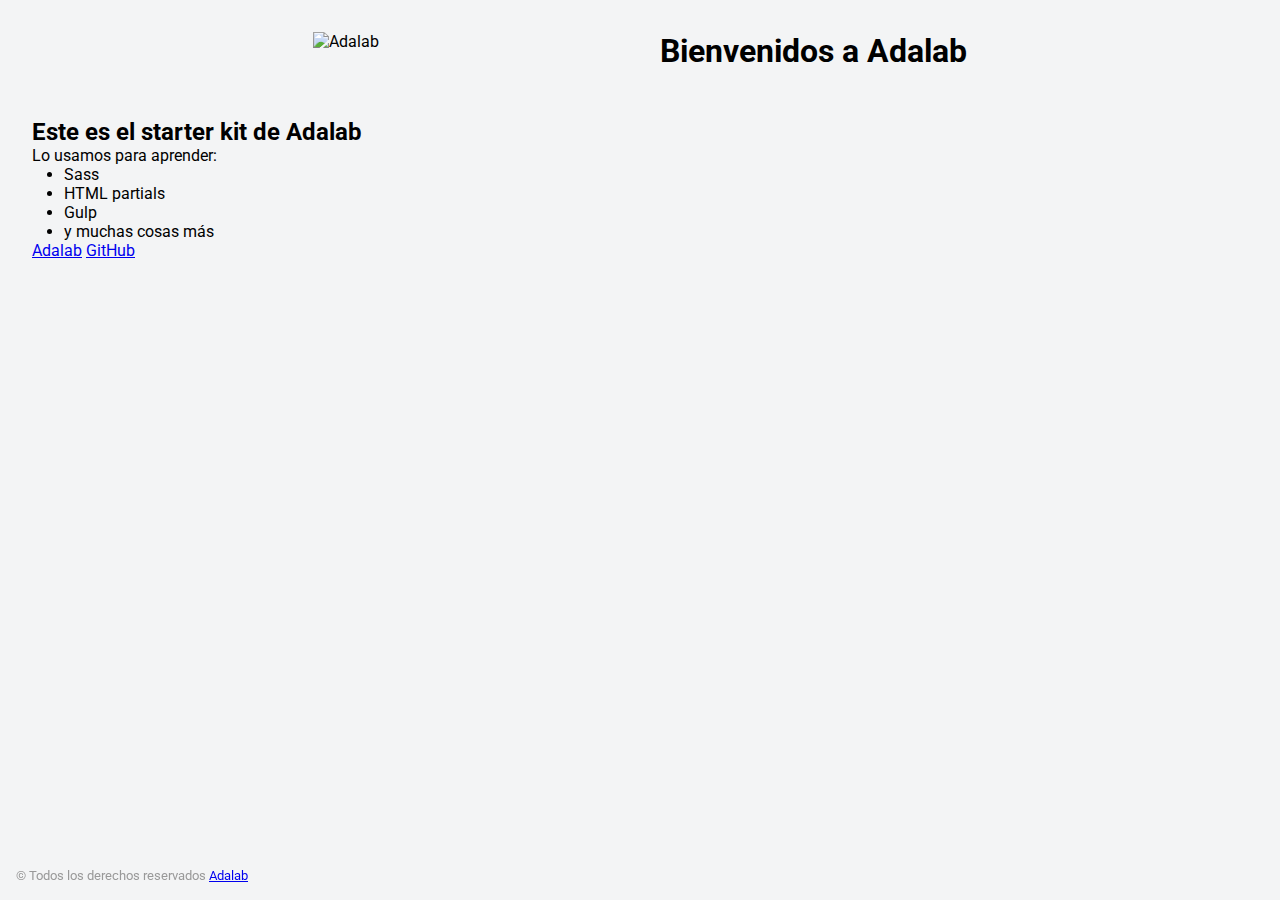
==== docs/index.html @ a4b91058 "Initial commit" ====
<!DOCTYPE html>
<html lang="es">
  <head>
    <meta charset="UTF-8" />
    <meta name="viewport" content="width=device-width, initial-scale=1" />
    <title>Adalab Web Starter Kit</title>
    <link href="https://fonts.googleapis.com/css?family=Roboto&display=swap" rel="stylesheet" />
    <link rel="stylesheet" href="./assets/css/main.css" />
    <link rel="icon" href="./assets/images/favicon.png" />
  </head>

  <body>
    <div class="page">
      <header class="page__header">
        <img src="./assets/images/logo-adalab.png" alt="Adalab">
        <h1>Bienvenidos a Adalab</h1>
      </header>

      <main class="page__main">
        <h2>Este es el starter kit de Adalab</h2>
        <p>Lo usamos para aprender:</p>
        <ul class="main__list">
          <li>Sass</li>
          <li>HTML partials</li>
          <li>Gulp</li>
          <li>y muchas cosas más</li>
        </ul>
      </main>

      <a class="link__adalab" href="https://adalab.es" target="_blank">Adalab</a>

      <a class="link__github" href="https://github.com" target="_blank">GitHub</a>

      <footer class="page__footer">
        <small>
          &copy; Todos los derechos reservados
          <a class="link__adalab" href="https://adalab.es" target="_blank">Adalab</a>

        </small>
      </footer>

    </div>
    <script src="./assets/js/main.js"></script>
  </body>
</html>
---- docs/assets/css/main.css ----
*{box-sizing:border-box;margin:0;padding:0}.link__adalab:hover{background-color:#099d8d;color:#fff}.link__github:hover{background-color:#CCC;color:#000}body{padding:2rem;height:100vh;background:url("../images/logo-adalab.png") center center no-repeat #f3f4f5;font-family:"Roboto",sans-serif}.page__header{display:flex;justify-content:space-evenly;margin-bottom:3rem}.page__footer{position:fixed;left:0;bottom:0;width:100vw;padding:1rem;color:#999}.main__list{padding-left:2rem}
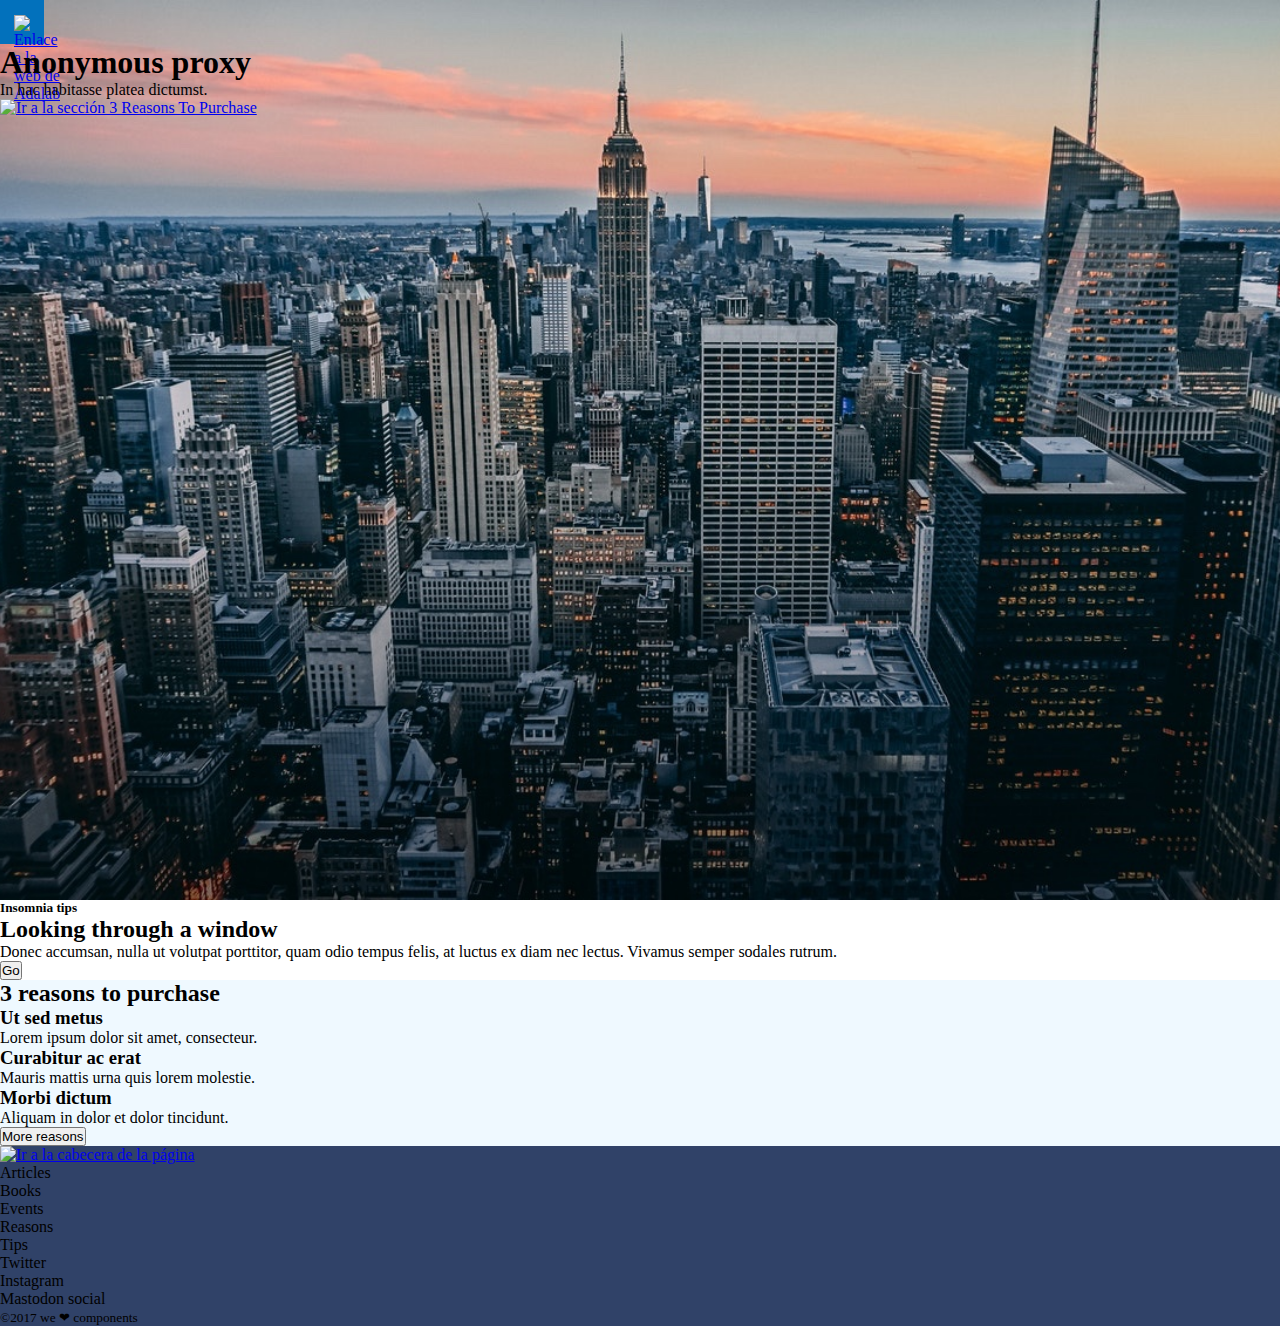
==== commit 57cfcbfe: "Add CSS partials and variables" ====
--- a/docs/index.html
+++ b/docs/index.html
@@ -3,43 +3,82 @@
   <head>
     <meta charset="UTF-8" />
     <meta name="viewport" content="width=device-width, initial-scale=1" />
-    <title>Adalab Web Starter Kit</title>
-    <link href="https://fonts.googleapis.com/css?family=Roboto&display=swap" rel="stylesheet" />
+    <title>Módulo 1 Evaluación final</title>
+    <link href="https://fonts.googleapis.com/css2?family=Roboto+Slab:wght@700&family=Roboto:wght@400;500&display=swap" rel="stylesheet">
     <link rel="stylesheet" href="./assets/css/main.css" />
-    <link rel="icon" href="./assets/images/favicon.png" />
   </head>
 
   <body>
-    <div class="page">
-      <header class="page__header">
-        <img src="./assets/images/logo-adalab.png" alt="Adalab">
-        <h1>Bienvenidos a Adalab</h1>
-      </header>
+    <header class="header">
+      <nav class="menu">
+        <a href="https://adalab.es/" title="Ir a la web de Adalab" target="_blank"
+          ><img src="./assets/images/ico-menu.png" alt="Enlace a la web de Adalab"
+        /></a>
+      </nav>
 
-      <main class="page__main">
-        <h2>Este es el starter kit de Adalab</h2>
-        <p>Lo usamos para aprender:</p>
-        <ul class="main__list">
-          <li>Sass</li>
-          <li>HTML partials</li>
-          <li>Gulp</li>
-          <li>y muchas cosas más</li>
-        </ul>
-      </main>
+      <h1>Anonymous proxy</h1>
+      <p>In hac habitasse platea dictumst.</p>
 
-      <a class="link__adalab" href="https://adalab.es" target="_blank">Adalab</a>
+      <a href="#" title="Ir a la sección 3 Reasons To Purchase"
+        ><img
+          src="./assets/images/ico-scroll-down.png"
+          alt="Ir a la sección 3 Reasons To Purchase"
+      /></a>
+    </header>
 
-      <a class="link__github" href="https://github.com" target="_blank">GitHub</a>
+    <main>
+      <section class="section01">
+        <h5>Insomnia tips</h5>
+        <h2>Looking through a window</h2>
+        <p>
+          Donec accumsan, nulla ut volutpat porttitor, quam odio tempus felis, at
+          luctus ex diam nec lectus. Vivamus semper sodales rutrum.
+        </p>
+        <button>Go</button>
+      </section>
 
-      <footer class="page__footer">
-        <small>
-          &copy; Todos los derechos reservados
-          <a class="link__adalab" href="https://adalab.es" target="_blank">Adalab</a>
+      <section class="section02">
+        <h2>3 reasons to purchase</h2>
+        <div>
+          <h3>Ut sed metus</h3>
+          <p>Lorem ipsum dolor sit amet, consecteur.</p>
+          <h3>Curabitur ac erat</h3>
+          <p>Mauris mattis urna quis lorem molestie.</p>
+          <h3>Morbi dictum</h3>
+          <p>Aliquam in dolor et dolor tincidunt.</p>
+        </div>
+        <button>More reasons</button>
+      </section>
 
-        </small>
-      </footer>
+    </main>
 
-    </div>
-    <script src="./assets/js/main.js"></script>
+    <footer class="footer">
+      <a href="#" title="Ir a la cabecera de la página"
+        ><img
+          src="./assets/images/ico-arrow.png"
+          alt="Ir a la cabecera de la página"
+      /></a>
+      <div>
+        <nav>
+        <li><a href="https://adalab.es/"></a>Articles</li>
+        <li><a href="https://adalab.es/"></a>Books</li>
+        <li><a href="https://adalab.es/"></a>Events</li>
+        <li><a href="https://adalab.es/"></a>Reasons</li>
+        <li><a href="https://adalab.es/"></a>Tips</li>
+      </ul>
+    </nav>
+    <nav>
+    <ul>
+      <ul>
+        <li><a href="https://adalab.es/"></a>Twitter</li>
+        <li><a href="https://adalab.es/"></a>Instagram</li>
+        <li><a href="https://adalab.es/"></a>Mastodon social</li>
+      </ul>
+    </nav>
+      <small> &copy;2017 we &#10084; components</small>
+    </footer>
+
+    
+  </div>
   </body>
 </html>
--- a/docs/assets/css/main.css
+++ b/docs/assets/css/main.css
@@ -1 +1 @@
-*{box-sizing:border-box;margin:0;padding:0}.link__adalab:hover{background-color:#099d8d;color:#fff}.link__github:hover{background-color:#CCC;color:#000}body{padding:2rem;height:100vh;background:url("../images/logo-adalab.png") center center no-repeat #f3f4f5;font-family:"Roboto",sans-serif}.page__header{display:flex;justify-content:space-evenly;margin-bottom:3rem}.page__footer{position:fixed;left:0;bottom:0;width:100vw;padding:1rem;color:#999}.main__list{padding-left:2rem}
+*{box-sizing:border-box;margin:0;padding:0}.header{background-image:url("../images/cover.jpg");background-position:center;background-repeat:no-repeat;background-size:cover;width:100%;height:100vh}.menu{width:44px;height:44px;background-color:#0271bc;padding:15px 14px}.section01{background-color:#fff}.section02{background-color:#eff9ff}.footer{background-color:#304268}
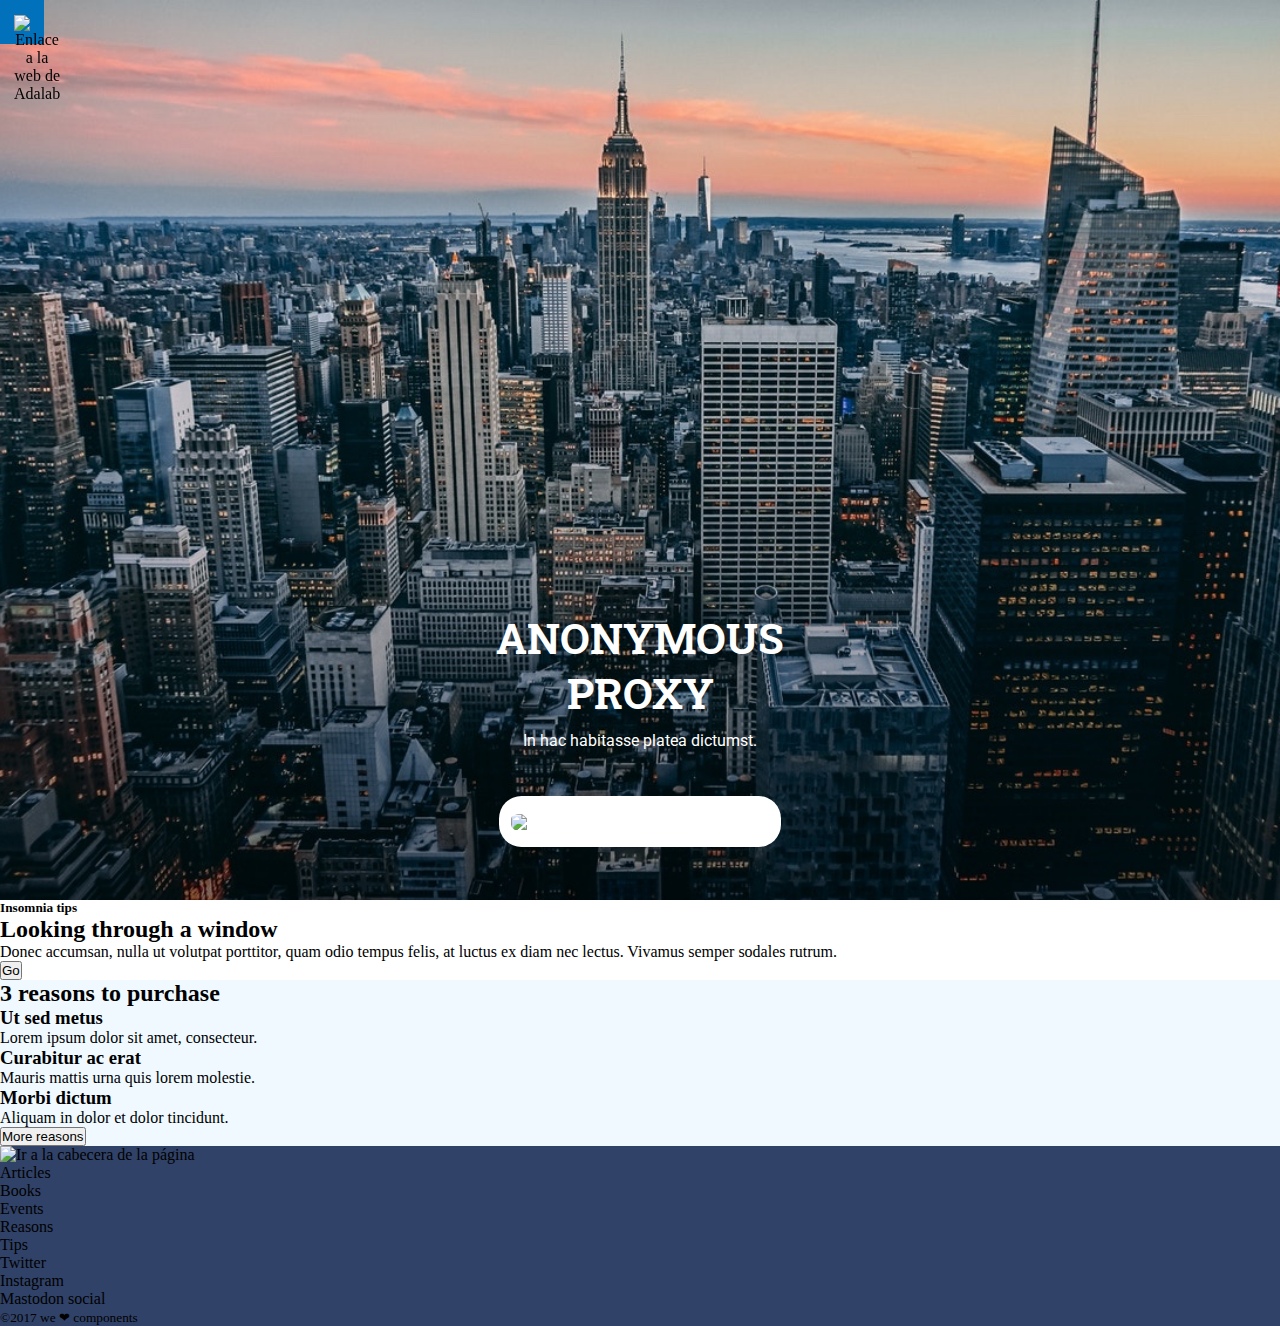
==== commit f9e47f18: "Add header" ====
--- a/docs/index.html
+++ b/docs/index.html
@@ -9,21 +9,21 @@
   </head>
 
   <body>
-    <header class="header">
-      <nav class="menu">
+    <header class="header" id="header">
+      <nav class="header__menu">
         <a href="https://adalab.es/" title="Ir a la web de Adalab" target="_blank"
           ><img src="./assets/images/ico-menu.png" alt="Enlace a la web de Adalab"
         /></a>
       </nav>
-
-      <h1>Anonymous proxy</h1>
-      <p>In hac habitasse platea dictumst.</p>
-
-      <a href="#" title="Ir a la sección 3 Reasons To Purchase"
-        ><img
-          src="./assets/images/ico-scroll-down.png"
-          alt="Ir a la sección 3 Reasons To Purchase"
-      /></a>
+      <div class="header__hero">
+        <h1 class="h1">Anonymous proxy</h1>
+        <p class="slogan">In hac habitasse platea dictumst.</p>
+        <a href="#section02" title="Ir a la sección 3 Reasons To Purchase"
+          ><img
+            src="./assets/images/ico-scroll-down.png"
+            alt="Ir a la sección 3 Reasons To Purchase"
+        /></a>
+      </div>
     </header>
 
     <main>
@@ -37,7 +37,7 @@
         <button>Go</button>
       </section>
 
-      <section class="section02">
+      <section class="section02" id="section02">
         <h2>3 reasons to purchase</h2>
         <div>
           <h3>Ut sed metus</h3>
@@ -53,7 +53,7 @@
     </main>
 
     <footer class="footer">
-      <a href="#" title="Ir a la cabecera de la página"
+      <a href="#header" title="Ir a la cabecera de la página"
         ><img
           src="./assets/images/ico-arrow.png"
           alt="Ir a la cabecera de la página"
--- a/docs/assets/css/main.css
+++ b/docs/assets/css/main.css
@@ -1 +1 @@
-*{box-sizing:border-box;margin:0;padding:0}.header{background-image:url("../images/cover.jpg");background-position:center;background-repeat:no-repeat;background-size:cover;width:100%;height:100vh}.menu{width:44px;height:44px;background-color:#0271bc;padding:15px 14px}.section01{background-color:#fff}.section02{background-color:#eff9ff}.footer{background-color:#304268}
+*{box-sizing:border-box;margin:0;padding:0}a{color:inherit;text-decoration:none}.header__hero{color:#fff}.header__hero .h1{font-family:"Roboto Slab",serif;font-size:bold;font-size:42px;text-transform:uppercase}.header__hero .slogan{font-family:"Roboto",sans-serif;font-size:16px;line-height:21px}.header{width:100%;height:100vh;background-image:url("../images/cover.jpg");background-position:top;background-repeat:no-repeat;background-size:cover;text-align:center;display:flex;justify-content:center}.header__menu{width:44px;height:44px;background-color:#0271bc;padding:15px 14px;position:fixed;left:0px}.header__hero{width:290px;display:flex;flex-direction:column;justify-content:flex-end}.header__hero .slogan{margin:10px 0 45px 0}.header__hero img{background-color:white;width:45px;height:45px;padding:18px 13px 15.3px 12px;border-radius:22.5px;margin-bottom:53px}.section01{background-color:#fff}.section02{background-color:#eff9ff}.footer{background-color:#304268}
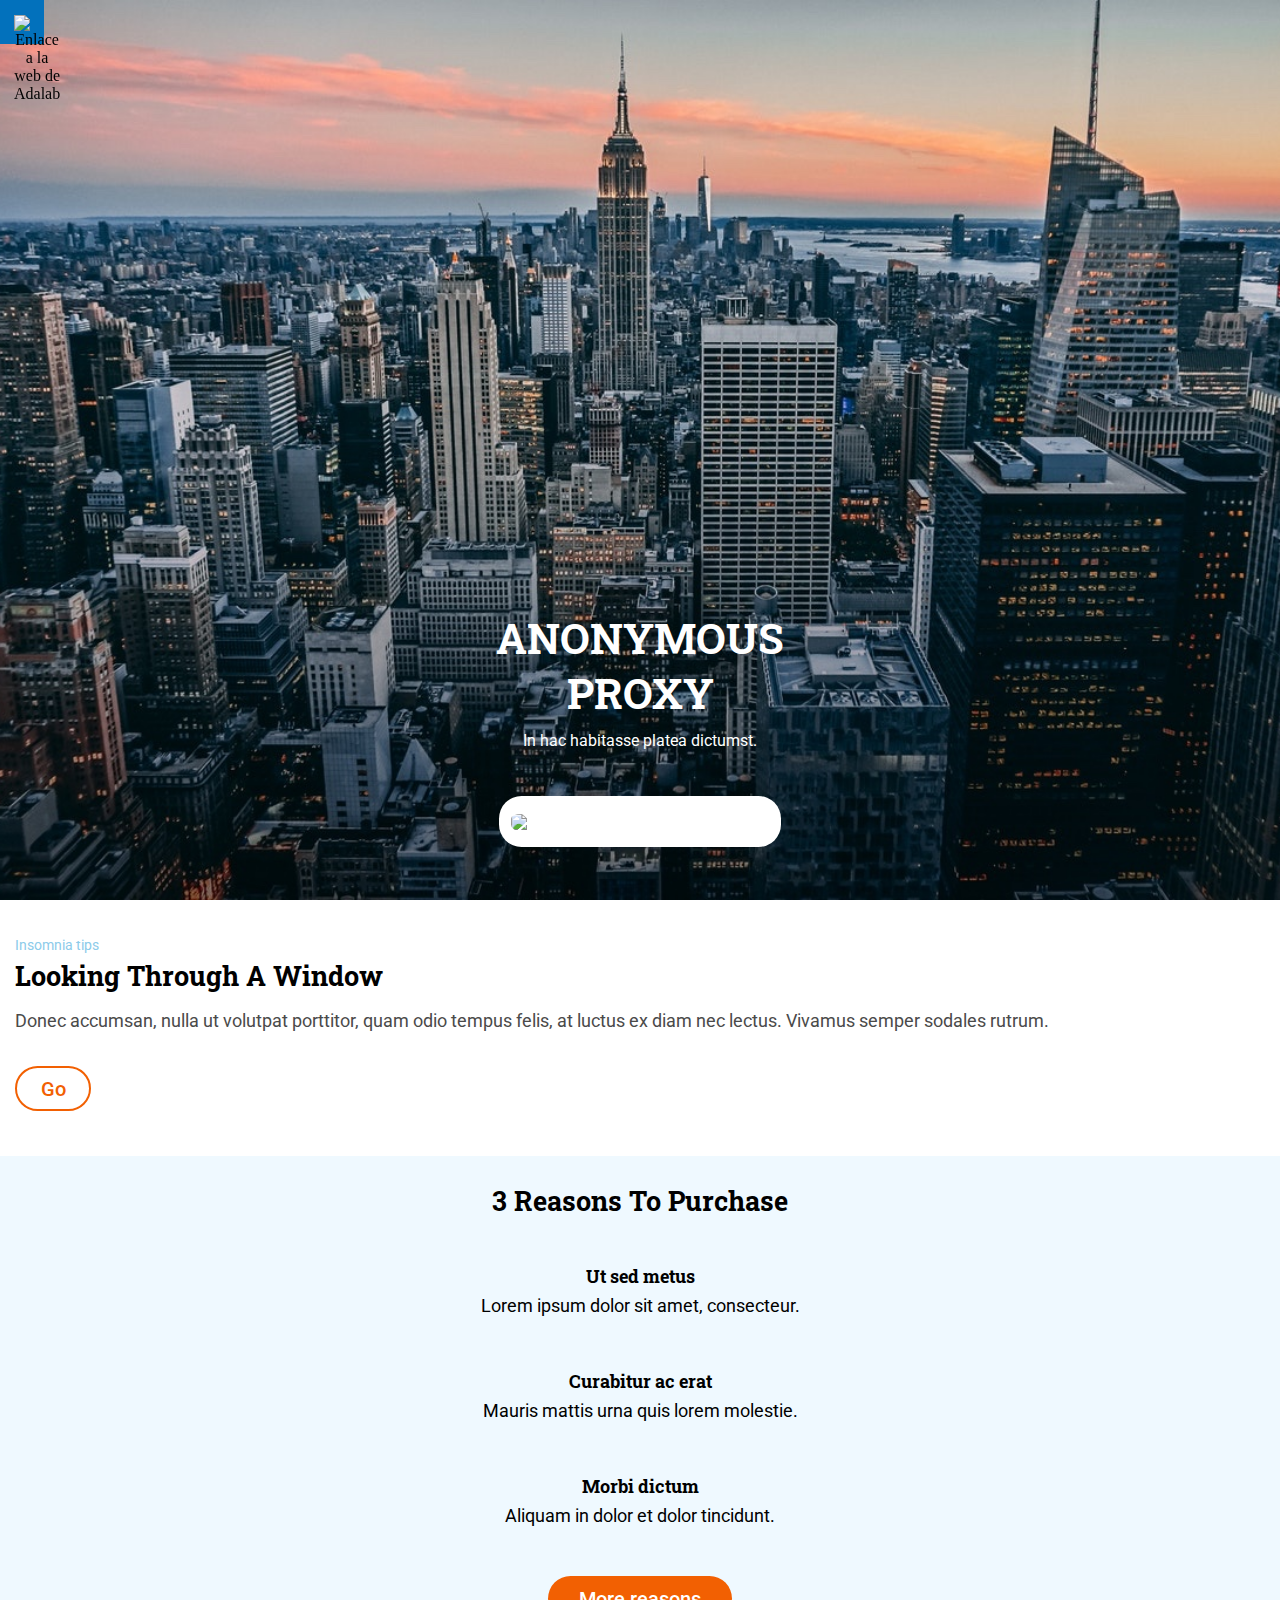
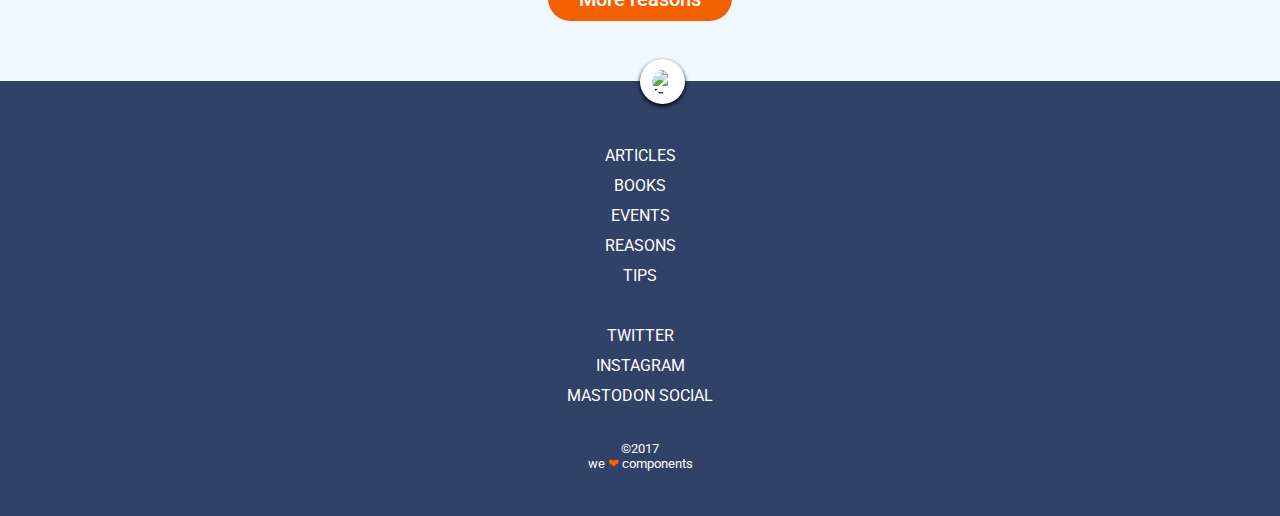
==== commit 261c0073: "Add section02" ====
--- a/docs/index.html
+++ b/docs/index.html
@@ -28,26 +28,32 @@
 
     <main>
       <section class="section01">
-        <h5>Insomnia tips</h5>
-        <h2>Looking through a window</h2>
+        <h4 class="small-title">Insomnia tips</h4>
+        <h2 class="section-title">Looking through a window</h2>
         <p>
           Donec accumsan, nulla ut volutpat porttitor, quam odio tempus felis, at
           luctus ex diam nec lectus. Vivamus semper sodales rutrum.
         </p>
-        <button>Go</button>
+        <button class="section01__button">Go</button>
       </section>
 
       <section class="section02" id="section02">
-        <h2>3 reasons to purchase</h2>
-        <div>
-          <h3>Ut sed metus</h3>
-          <p>Lorem ipsum dolor sit amet, consecteur.</p>
-          <h3>Curabitur ac erat</h3>
-          <p>Mauris mattis urna quis lorem molestie.</p>
-          <h3>Morbi dictum</h3>
-          <p>Aliquam in dolor et dolor tincidunt.</p>
+        <h2 class="section-title">3 reasons to purchase</h2>
+        <div class="article-container">
+          <article class="article">
+            <h3 class="article-title">Ut sed metus</h3>
+            <p>Lorem ipsum dolor sit amet, consecteur.</p>
+          </article>
+          <article class="article">
+            <h3 class="article-title">Curabitur ac erat</h3>
+            <p>Mauris mattis urna quis lorem molestie.</p>
+          </article>
+          <article class="article">
+            <h3 class="article-title">Morbi dictum</h3>
+            <p>Aliquam in dolor et dolor tincidunt.</p>
+          </article>
         </div>
-        <button>More reasons</button>
+        <button class="section02__button">More reasons</button>
       </section>
 
     </main>
@@ -58,24 +64,42 @@
           src="./assets/images/ico-arrow.png"
           alt="Ir a la cabecera de la página"
       /></a>
-      <div>
+      <div class="footer__elements">
         <nav>
-        <li><a href="https://adalab.es/"></a>Articles</li>
-        <li><a href="https://adalab.es/"></a>Books</li>
-        <li><a href="https://adalab.es/"></a>Events</li>
-        <li><a href="https://adalab.es/"></a>Reasons</li>
-        <li><a href="https://adalab.es/"></a>Tips</li>
-      </ul>
-    </nav>
-    <nav>
-    <ul>
-      <ul>
-        <li><a href="https://adalab.es/"></a>Twitter</li>
-        <li><a href="https://adalab.es/"></a>Instagram</li>
-        <li><a href="https://adalab.es/"></a>Mastodon social</li>
-      </ul>
-    </nav>
-      <small> &copy;2017 we &#10084; components</small>
+          <ul class="list-sections">
+            <li>
+              <a href="https://adalab.es/" title="Ir a Articles">Articles</a>
+            </li>
+            <li><a href="https://adalab.es/" title="Ir a Books">Books</a></li>
+            <li><a href="https://adalab.es/" title="Ir a Events">Events</a></li>
+            <li><a href="https://adalab.es/" title="Ir a Reasons">Reasons</a></li>
+            <li><a href="https://adalab.es/" title="Ir a Tips">Tips</a></li>
+          </ul>
+        </nav>
+        <nav>
+          <ul class="list-socialmedia">
+            <li>
+              <a href="https://adalab.es/" title="Ir a Twitter" target="_blank"
+                >Twitter</a
+              >
+            </li>
+            <li>
+              <a href="https://adalab.es/" title="Ir a Instagram" target="_blank"
+                >Instagram</a
+              >
+            </li>
+            <li>
+              <a href="https://adalab.es/" title="Ir a Mastodon" target="_blank"
+                >Mastodon social</a
+              >
+            </li>
+          </ul>
+        </nav>
+        <small class="copy">
+          &copy;2017 <br />
+          we <span class="heart-icon">&#10084;</span> components
+        </small>
+      </div>
     </footer>
 
     
--- a/docs/assets/css/main.css
+++ b/docs/assets/css/main.css
@@ -1 +1 @@
-*{box-sizing:border-box;margin:0;padding:0}a{color:inherit;text-decoration:none}.header__hero{color:#fff}.header__hero .h1{font-family:"Roboto Slab",serif;font-size:bold;font-size:42px;text-transform:uppercase}.header__hero .slogan{font-family:"Roboto",sans-serif;font-size:16px;line-height:21px}.header{width:100%;height:100vh;background-image:url("../images/cover.jpg");background-position:top;background-repeat:no-repeat;background-size:cover;text-align:center;display:flex;justify-content:center}.header__menu{width:44px;height:44px;background-color:#0271bc;padding:15px 14px;position:fixed;left:0px}.header__hero{width:290px;display:flex;flex-direction:column;justify-content:flex-end}.header__hero .slogan{margin:10px 0 45px 0}.header__hero img{background-color:white;width:45px;height:45px;padding:18px 13px 15.3px 12px;border-radius:22.5px;margin-bottom:53px}.section01{background-color:#fff}.section02{background-color:#eff9ff}.footer{background-color:#304268}
+*{box-sizing:border-box;margin:0;padding:0}a{color:inherit;text-decoration:none}.header__hero{color:#fff}.header__hero .h1{font-family:"Roboto Slab",serif;font-size:bold;font-size:42px;text-transform:uppercase}.header__hero .slogan{font-family:"Roboto",sans-serif;font-size:16px;line-height:21px}.section-title{color:#000;font-family:"Roboto Slab",serif;font-weight:bold;line-height:30px;text-transform:capitalize}.article-title{font-family:"Roboto Slab",serif;font-size:18px;line-height:30px}.small-title{color:#8ccbea;font-size:14px;font-weight:normal}.section01,.section02{font-family:"Roboto",sans-serif;font-size:18px;line-height:30px}.section01{color:#4a4a4a}.section01__button,.section02__button{font-family:"Roboto",sans-serif;font-weight:500;font-size:20px}.section01__button{color:#f26002}.section02__button{color:#fff}.footer__elements{color:#fff;font-family:"Roboto",sans-serif;text-align:center}.list-sections,.list-socialmedia{text-transform:uppercase;font-size:16px;line-height:30px}.header{width:100%;height:100vh;background-image:url("../images/cover.jpg");background-position:top;background-repeat:no-repeat;background-size:cover;text-align:center;padding:0 15px 0 15px;display:flex;justify-content:center}.header__menu{width:44px;height:44px;background-color:#0271bc;padding:15px 14px;position:fixed;left:0px}.header__hero{width:290px;display:flex;flex-direction:column;justify-content:flex-end}.header__hero .slogan{margin:10px 0 45px 0}.header__hero img{background-color:white;width:45px;height:45px;padding:18px 13px 15.3px 12px;border-radius:22.5px;margin-bottom:53px}.section01{background-color:#fff;width:100%;padding:30px 15px 45px 15px}.section01 .section-title{margin:1px 0 15px 0}.section01__button{width:76px;height:45px;background-color:#fff;border:#f26002 solid 2px;border-radius:22.5px;margin-top:30px}.section02{background-color:#eff9ff;width:100%;padding:30px 0px 60px 0px;text-align:center}.section02__button{width:184px;height:45px;background-color:#f26002;border:none;border-radius:22.5px;margin-top:45px}.article-container{display:grid;grid-template-columns:1fr}.article-container .article{margin:45px 70px 0px 70px}.footer{background-color:#304268;display:flex;flex-direction:column;align-items:center;position:relative;padding:45px 0 45px 0}.footer img{width:45px;height:45px;padding:11px 12px 10px 12.4px;background-color:#fff;border-radius:22.5px;box-shadow:0 2px 4px 0 black;position:absolute;top:-22.5px}.footer__elements{display:flex;flex-direction:column}.footer__elements .list-sections,.footer__elements .list-socialmedia{list-style:none;margin:15px 0 15px 0}.footer__elements .copy{margin-top:15px}.heart-icon{color:#f26002}
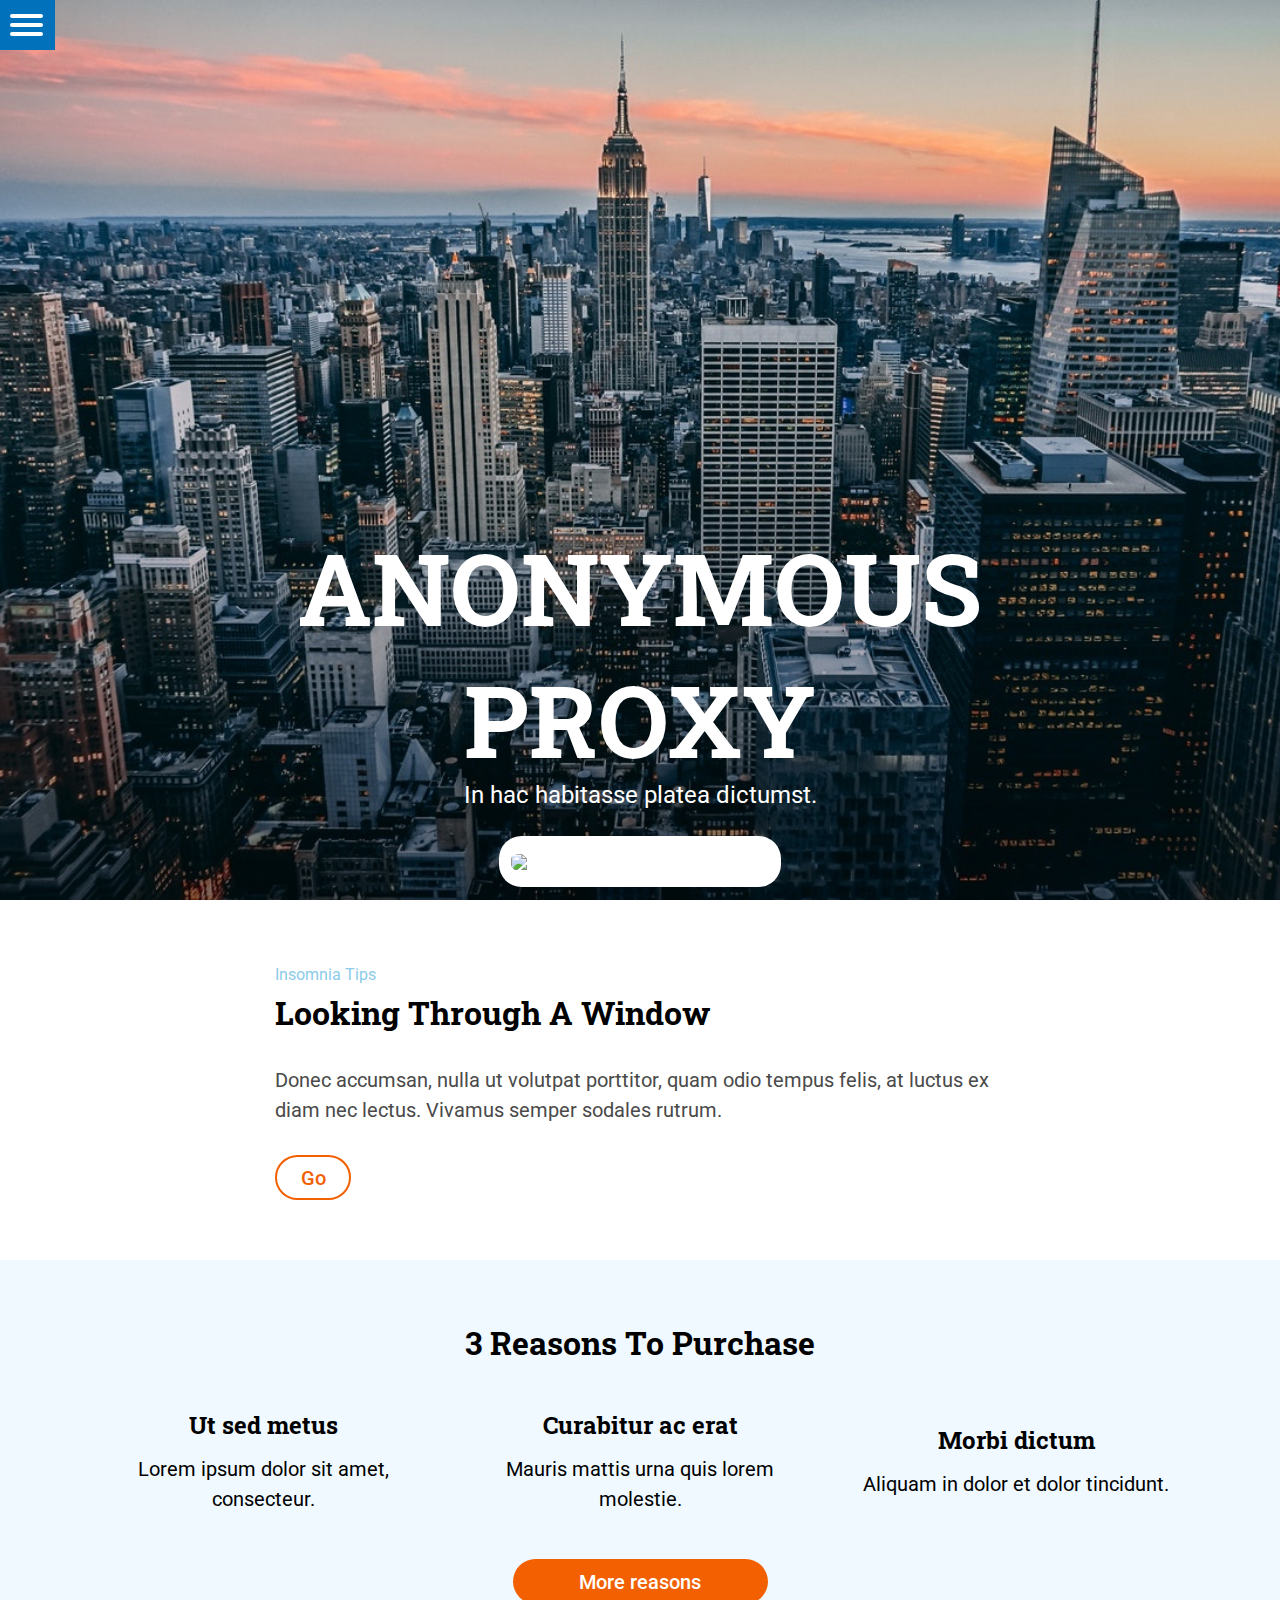
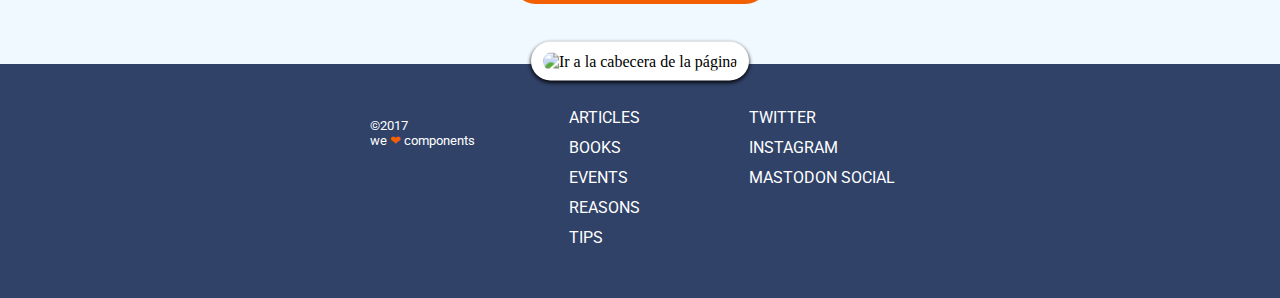
==== commit d0d735dd: "Run docs" ====
--- a/docs/index.html
+++ b/docs/index.html
@@ -6,30 +6,45 @@
     <title>Módulo 1 Evaluación final</title>
     <link href="https://fonts.googleapis.com/css2?family=Roboto+Slab:wght@700&family=Roboto:wght@400;500&display=swap" rel="stylesheet">
     <link rel="stylesheet" href="./assets/css/main.css" />
+    <link rel="icon" href="./assets/images/dinosaurio-favicon.png" type="image/x-icon"/>
   </head>
 
   <body>
     <header class="header" id="header">
-      <nav class="header__menu">
-        <a href="https://adalab.es/" title="Ir a la web de Adalab" target="_blank"
-          ><img src="./assets/images/ico-menu.png" alt="Enlace a la web de Adalab"
-        /></a>
+      <nav class="header__menu" role="navigation">
+        <div class="menu-toggle">
+          <input class="menu-toggle__input" type="checkbox" />
+          <span></span>
+          <span></span>
+          <span></span>
+          <ul class="menu">
+            <a href="#header"><li>Home</li></a>
+            <a href="#section01"><li>Insomnia Tips</li></a>
+            <a href="#section02"><li>Reasons to purchase</li></a>
+          </ul>
+        </div>
       </nav>
+
       <div class="header__hero">
-        <h1 class="h1">Anonymous proxy</h1>
-        <p class="slogan">In hac habitasse platea dictumst.</p>
-        <a href="#section02" title="Ir a la sección 3 Reasons To Purchase"
+        <h1 class="h1" tabindex="1">Anonymous proxy</h1>
+        <p class="slogan" tabindex="1">In hac habitasse platea dictumst.</p>
+        <a
+          href="#section02"
+          title="Ir a la sección 3 Reasons To Purchase"
+          tabindex="-1"
           ><img
             src="./assets/images/ico-scroll-down.png"
+            class="icon-scroll-down"
             alt="Ir a la sección 3 Reasons To Purchase"
+            tabindex="1"
         /></a>
       </div>
     </header>
 
     <main>
-      <section class="section01">
+      <section class="section01" id="section01">
         <h4 class="small-title">Insomnia tips</h4>
-        <h2 class="section-title">Looking through a window</h2>
+        <h2 class="section-title" tabindex="1">Looking through a window</h2>
         <p>
           Donec accumsan, nulla ut volutpat porttitor, quam odio tempus felis, at
           luctus ex diam nec lectus. Vivamus semper sodales rutrum.
@@ -38,18 +53,18 @@
       </section>
 
       <section class="section02" id="section02">
-        <h2 class="section-title">3 reasons to purchase</h2>
+        <h2 class="section-title" tabindex="1">3 reasons to purchase</h2>
         <div class="article-container">
           <article class="article">
-            <h3 class="article-title">Ut sed metus</h3>
+            <h3 class="article-title" tabindex="1">Ut sed metus</h3>
             <p>Lorem ipsum dolor sit amet, consecteur.</p>
           </article>
           <article class="article">
-            <h3 class="article-title">Curabitur ac erat</h3>
+            <h3 class="article-title" tabindex="1">Curabitur ac erat</h3>
             <p>Mauris mattis urna quis lorem molestie.</p>
           </article>
           <article class="article">
-            <h3 class="article-title">Morbi dictum</h3>
+            <h3 class="article-title" tabindex="1">Morbi dictum</h3>
             <p>Aliquam in dolor et dolor tincidunt.</p>
           </article>
         </div>
@@ -63,33 +78,70 @@
         ><img
           src="./assets/images/ico-arrow.png"
           alt="Ir a la cabecera de la página"
+          class="icon-arrow"
       /></a>
       <div class="footer__elements">
         <nav>
           <ul class="list-sections">
             <li>
-              <a href="https://adalab.es/" title="Ir a Articles">Articles</a>
+              <a
+                href="https://adalab.es/"
+                title="Ir a Articles"
+                class="link-sections"
+                >Articles</a
+              >
             </li>
-            <li><a href="https://adalab.es/" title="Ir a Books">Books</a></li>
-            <li><a href="https://adalab.es/" title="Ir a Events">Events</a></li>
-            <li><a href="https://adalab.es/" title="Ir a Reasons">Reasons</a></li>
-            <li><a href="https://adalab.es/" title="Ir a Tips">Tips</a></li>
+            <li>
+              <a href="https://adalab.es/" title="Ir a Books" class="link-sections"
+                >Books</a
+              >
+            </li>
+            <li>
+              <a href="https://adalab.es/" title="Ir a Events" class="link-sections"
+                >Events</a
+              >
+            </li>
+            <li>
+              <a
+                href="https://adalab.es/"
+                title="Ir a Reasons"
+                class="link-sections"
+                >Reasons</a
+              >
+            </li>
+            <li>
+              <a href="https://adalab.es/" title="Ir a Tips" class="link-sections"
+                >Tips</a
+              >
+            </li>
           </ul>
         </nav>
         <nav>
           <ul class="list-socialmedia">
             <li>
-              <a href="https://adalab.es/" title="Ir a Twitter" target="_blank"
+              <a
+                href="https://adalab.es/"
+                title="Ir a Twitter"
+                class="link-socialmedia"
+                target="_blank"
                 >Twitter</a
               >
             </li>
             <li>
-              <a href="https://adalab.es/" title="Ir a Instagram" target="_blank"
+              <a
+                href="https://adalab.es/"
+                title="Ir a Instagram"
+                class="link-socialmedia"
+                target="_blank"
                 >Instagram</a
               >
             </li>
             <li>
-              <a href="https://adalab.es/" title="Ir a Mastodon" target="_blank"
+              <a
+                href="https://adalab.es/"
+                title="Ir a Mastodon"
+                class="link-socialmedia"
+                target="_blank"
                 >Mastodon social</a
               >
             </li>
--- a/docs/assets/css/main.css
+++ b/docs/assets/css/main.css
@@ -1 +1 @@
-*{box-sizing:border-box;margin:0;padding:0}a{color:inherit;text-decoration:none}.header__hero{color:#fff}.header__hero .h1{font-family:"Roboto Slab",serif;font-size:bold;font-size:42px;text-transform:uppercase}.header__hero .slogan{font-family:"Roboto",sans-serif;font-size:16px;line-height:21px}.section-title{color:#000;font-family:"Roboto Slab",serif;font-weight:bold;line-height:30px;text-transform:capitalize}.article-title{font-family:"Roboto Slab",serif;font-size:18px;line-height:30px}.small-title{color:#8ccbea;font-size:14px;font-weight:normal}.section01,.section02{font-family:"Roboto",sans-serif;font-size:18px;line-height:30px}.section01{color:#4a4a4a}.section01__button,.section02__button{font-family:"Roboto",sans-serif;font-weight:500;font-size:20px}.section01__button{color:#f26002}.section02__button{color:#fff}.footer__elements{color:#fff;font-family:"Roboto",sans-serif;text-align:center}.list-sections,.list-socialmedia{text-transform:uppercase;font-size:16px;line-height:30px}.header{width:100%;height:100vh;background-image:url("../images/cover.jpg");background-position:top;background-repeat:no-repeat;background-size:cover;text-align:center;padding:0 15px 0 15px;display:flex;justify-content:center}.header__menu{width:44px;height:44px;background-color:#0271bc;padding:15px 14px;position:fixed;left:0px}.header__hero{width:290px;display:flex;flex-direction:column;justify-content:flex-end}.header__hero .slogan{margin:10px 0 45px 0}.header__hero img{background-color:white;width:45px;height:45px;padding:18px 13px 15.3px 12px;border-radius:22.5px;margin-bottom:53px}.section01{background-color:#fff;width:100%;padding:30px 15px 45px 15px}.section01 .section-title{margin:1px 0 15px 0}.section01__button{width:76px;height:45px;background-color:#fff;border:#f26002 solid 2px;border-radius:22.5px;margin-top:30px}.section02{background-color:#eff9ff;width:100%;padding:30px 0px 60px 0px;text-align:center}.section02__button{width:184px;height:45px;background-color:#f26002;border:none;border-radius:22.5px;margin-top:45px}.article-container{display:grid;grid-template-columns:1fr}.article-container .article{margin:45px 70px 0px 70px}.footer{background-color:#304268;display:flex;flex-direction:column;align-items:center;position:relative;padding:45px 0 45px 0}.footer img{width:45px;height:45px;padding:11px 12px 10px 12.4px;background-color:#fff;border-radius:22.5px;box-shadow:0 2px 4px 0 black;position:absolute;top:-22.5px}.footer__elements{display:flex;flex-direction:column}.footer__elements .list-sections,.footer__elements .list-socialmedia{list-style:none;margin:15px 0 15px 0}.footer__elements .copy{margin-top:15px}.heart-icon{color:#f26002}
+*{box-sizing:border-box;margin:0;padding:0;list-style-type:none}a{color:inherit;text-decoration:none}.menu{font-family:"Roboto",sans-serif;font-size:25px}.header__hero{color:#fff}.header__hero .h1{font-family:"Roboto Slab",serif;font-size:bold;font-size:42px;text-transform:uppercase}@media all and (min-width: 768px){.header__hero .h1{font-size:80px;line-height:106px}}@media all and (min-width: 1280px){.header__hero .h1{font-size:100px;line-height:132px}}.header__hero .slogan{font-family:"Roboto",sans-serif;font-size:16px;line-height:21px}@media all and (min-width: 768px){.header__hero .slogan{font-size:24px}}.section-title{color:#000;font-family:"Roboto Slab",serif;font-size:24px;text-transform:capitalize}@media all and (min-width: 768px){.section-title{font-size:26px;line-height:45px}}@media all and (min-width: 1280px){.section-title{font-size:32px}}.article-title{font-family:"Roboto Slab",serif;font-size:18px}@media all and (min-width: 768px){.article-title{font-size:24px}}.small-title{color:#8ccbea;font-size:14px;font-weight:normal;text-transform:capitalize}@media all and (min-width: 1280px){.small-title{font-size:16px}}.section01,.section02{font-family:"Roboto",sans-serif;font-size:18px;line-height:30px}@media all and (min-width: 768px){.section01,.section02{font-size:20px}}.section01__button,.section02__button{font-family:"Roboto",sans-serif;font-weight:500;font-size:20px}.section01{color:#4a4a4a}.footer__elements{color:#fff;font-family:"Roboto",sans-serif;text-align:center}.list-sections,.list-socialmedia{text-transform:uppercase;font-size:16px;line-height:30px}.menu-toggle{background-color:#304268;width:55px;height:50px;color:#fff;display:block;position:fixed;left:0px;z-index:1;padding-top:14px;padding-left:10px}.menu-toggle:hover{background-color:#0271bc}.menu-toggle a{text-decoration:none;color:#fff;transition:color 0.3s ease}.menu-toggle a:hover{color:#f26002}.menu-toggle__input{display:block;width:35px;height:35px;position:absolute;top:-7px;left:-5px;cursor:pointer;opacity:0;z-index:2}.menu-toggle__input:checked ~ span{opacity:1;transform:rotate(45deg) translate(-2px, -1px)}.menu-toggle__input:checked ~ span:nth-last-child(3){opacity:0;transform:rotate(0deg) scale(0.2, 0.2)}.menu-toggle__input:checked ~ span:nth-last-child(2){transform:rotate(-45deg) translate(0, -1px)}.menu-toggle__input:checked ~ ul{transform:none}.menu-toggle span{display:block;width:33px;height:4px;margin-bottom:5px;position:relative;background:#fff;border-radius:3px;z-index:1;transform-origin:4px 0px;transition:transform 0.5s cubic-bezier(0.77, 0.2, 0.05, 1),0.5s cubic-bezier(0.77, 0.2, 0.05, 1),opacity 0.55s ease}.menu-toggle span:first-child{transform-origin:0% 0%}.menu-toggle span:nth-last-child(2){transform-origin:0% 100%}.menu{position:absolute;background-color:#0271bc;width:300px;margin:-100px 0 0 -50px;padding:50px;padding-top:125px;transform-origin:0% 0%;transform:translate(-100%, 0);transition:transform 0.5s cubic-bezier(0.77, 0.2, 0.05, 1)}.menu li{padding:10px 0;font-size:22px}.header{width:100%;height:100vh;background-image:url("../images/cover.jpg");background-position:top;background-repeat:no-repeat;background-size:cover;text-align:center;display:flex;justify-content:center}.header__hero{width:290px;display:flex;flex-direction:column;justify-content:flex-end}@media all and (min-width: 768px){.header__hero{width:690px}}@media all and (min-width: 1280px){.header__hero{width:730px}}.header__hero .slogan{margin:10px 0 45px 0}@media all and (min-width: 768px){.header__hero .slogan{margin:20px 0 30px 0}}@media all and (min-width: 1280px){.header__hero .slogan{margin-top:0px}}.header__hero .icon-scroll-down{background-color:white;width:45px;height:45px;padding:18px 13px 15.3px 12px;border-radius:22.5px;margin-bottom:53px}@media all and (min-width: 768px){.header__hero .icon-scroll-down{margin-bottom:45px}}@media all and (min-width: 1280px){.header__hero .icon-scroll-down{margin-bottom:13px}}.section01{background-color:#fff;width:100%;max-width:320px;margin:auto;padding:30px 15px 45px 15px}@media all and (min-width: 768px){.section01{max-width:768px;padding:30px 39px 60px 39px}}@media all and (min-width: 1280px){.section01{max-width:1280px;padding:60px 275px 60px 275px}}.section01 .section-title{margin:1px 0 15px 0}@media all and (min-width: 768px){.section01 .section-title{margin:0px 0 30px 0}}.section01__button{width:76px;height:45px;color:#f26002;background-color:#fff;border:#f26002 solid 2px;border-radius:22.5px;margin-top:30px;transition:box-shadow ease-in 0.7s, font-size ease 0.7s}.section01__button:hover{box-shadow:2px 4px 4px 0 black}.section01__button:active{color:#fff;font-size:18px;background-color:#f26002;box-shadow:none}.section02{background-color:#eff9ff;width:100%;padding:30px 0px 60px 0px;text-align:center}@media all and (min-width: 768px){.section02{display:flex;flex-direction:column;align-items:center}}@media all and (min-width: 1280px){.section02{padding:60px 0px}}.section02__button{width:184px;height:45px;color:#fff;background-color:#f26002;border:none;border-radius:22.5px;margin-top:45px;transition:box-shadow ease-in 0.7s, font-size ease 0.7s}@media all and (min-width: 768px){.section02__button{width:210px}}@media all and (min-width: 1280px){.section02__button{width:255px}}.section02__button:hover{box-shadow:2px 4px 6px 0 black}.section02__button:active{color:#f26002;font-size:18px;background-color:#fff;border:#f26002 solid 2px;box-shadow:none}.article-container{display:grid;grid-template-columns:1fr}@media all and (min-width: 768px){.article-container{grid-template-columns:1fr 1fr 1fr;grid-gap:27.5px}}@media all and (min-width: 1280px){.article-container{grid-gap:26.2px}}.article-container .article{width:184px;margin:auto;padding-top:45px}@media all and (min-width: 768px){.article-container .article{width:210px}.article-container .article .article-title{margin-bottom:14px}}@media all and (min-width: 1280px){.article-container .article{width:350px}}.footer{background-color:#304268;display:flex;flex-direction:column;align-items:center;padding:0px 0 45px 0}.footer .icon-arrow{width:45px;height:45px;padding:11px 12px 10px 12.4px;background-color:#fff;border-radius:22.5px;box-shadow:0 2px 4px 0 black;transform:translate(0px, -22.5px);transition:box-shadow ease-out 0.7s;-webkit-animation-name:arrow;animation-name:arrow;-webkit-animation-duration:2s;animation-duration:2s;-webkit-animation-iteration-count:infinite;animation-iteration-count:infinite}@-webkit-keyframes arrow{from{transform:translate(0px, -32.5px)}50%{transform:translate(0px, -10px)}to{transform:translate(0px, -32.5px)}}@keyframes arrow{from{transform:translate(0px, -32.5px)}50%{transform:translate(0px, -10px)}to{transform:translate(0px, -32.5px)}}.footer__elements{width:100%;display:flex;flex-direction:column}@media all and (min-width: 768px){.footer__elements{max-width:768px;flex-direction:row;justify-content:space-between;text-align:left;padding:0 39px}}@media all and (min-width: 1280px){.footer__elements{max-width:1280px;padding:0 370px}}.footer .list-sections,.footer .list-socialmedia{list-style:none;margin:15px 0 15px 0}@media all and (min-width: 768px){.footer .list-sections,.footer .list-socialmedia{margin:0px}}.footer .list-sections .link-sections,.footer .list-sections .link-socialmedia,.footer .list-socialmedia .link-sections,.footer .list-socialmedia .link-socialmedia{padding:15px}.footer .list-sections .link-sections:hover,.footer .list-sections .link-socialmedia:hover,.footer .list-socialmedia .link-sections:hover,.footer .list-socialmedia .link-socialmedia:hover{font-weight:bold}.footer .copy{margin-top:15px}.footer .copy .heart-icon{color:#f26002}@media all and (min-width: 768px){.footer .copy{order:-2}}
